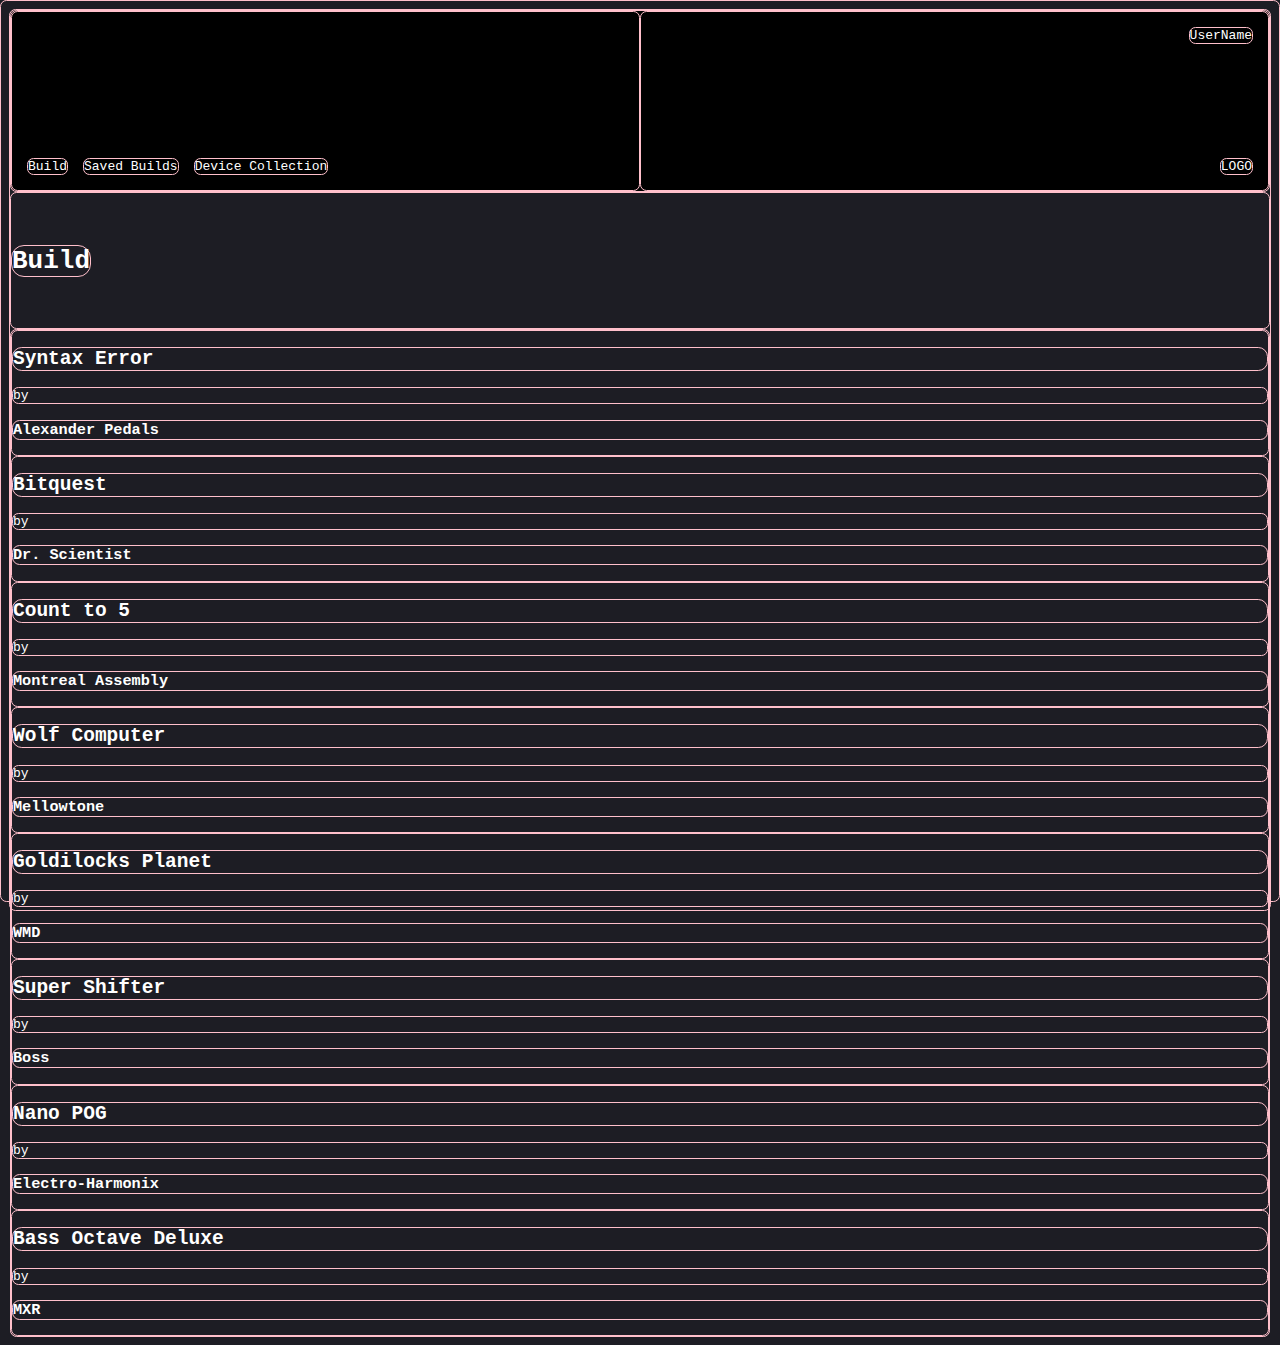
==== nuindex.html @ 6d1ebf52 "Add photos, create new html and css files to start over" ====
<!DOCTYPE html>
<html lang="en">
  <head>
    <title>Static Comp 1</title>
    <meta name="viewport" content="width=device-width, initial-scale=1">
    <link rel="stylesheet" type="text/css" href="http://yui.yahooapis.com/3.18.1/build/cssnormalize/cssnormalize-min.css">
    <link rel="stylesheet" type="text/css" href="nustyles.css"/>
  </head>
  <body>
    <section class="header">
      <div class="header-left">
        <div class="nav">Build</div>
        <div class="nav">Saved Builds</div>
        <div class="nav">Device Collection</div>
      </div>
      <div class="header-right">
        <div id="profile">UserName</div>
        <div id="logo">LOGO</div>
      </div>
    </section>
    <section class="page-view">
      <h1>Build</h1>
    </section>
    <main class="cards">
      <article class="pedal">
        <h2>Syntax Error</h2>
        <p>by</p>
        <h3>Alexander Pedals</h3>
      </article>
      <article class="pedal">
        <h2>Bitquest</h2>
        <p>by</p>
        <h3>Dr. Scientist</h3>
      </article>
      <article class="pedal">
        <h2>Count to 5</h2>
        <p>by</p>
        <h3>Montreal Assembly</h3>
      </article>
      <article class="pedal">
        <h2>Wolf Computer</h2>
        <p>by</p>
        <h3>Mellowtone</h3>
      </article>
      <article class="pedal">
        <h2>Goldilocks Planet</h2>
        <p>by</p>
        <h3>WMD</h3>
      </article>
      <article class="pedal">
        <h2>Super Shifter</h2>
        <p>by</p>
        <h3>Boss</h3>
      </article>
      <article class="pedal">
        <h2>Nano POG</h2>
        <p>by</p>
        <h3>Electro-Harmonix</h3>
      </article>
      <article class="pedal">
        <h2>Bass Octave Deluxe</h2>
        <p>by</p>
        <h3>MXR</h3>
      </article>
    </main>
  </body>
  </html>
---- nustyles.css ----
body,
html {
  background-color: #1d1d24;
  height: 100%;
  font-family: monospace;
}

* {
  border: 0.5mm solid pink;
  border-radius: 0.5em;
  color: white;
}

.header {
  display: flex;
  height: 20%;
  background-color: black;
}

.header-left,
.header-right {
  flex: 1 1 50%;
  display: flex
}

.header-left {
justify-content:flex-start;
align-items: flex-end;
}

.nav {
  margin-left: 15px;
  margin-bottom: 15px;
}

.header-right {
  flex-direction: column;
  justify-content: space-between;
  align-items: flex-end;
}

#profile {
  margin-top: 15px;
  margin-right: 15px;
  display: flex;
}

#logo {
  margin-bottom: 15px;
  margin-right: 15px;
}

.page-view {
  height: 15%;
  display: flex;
  align-items: center;
}

.cards {

}
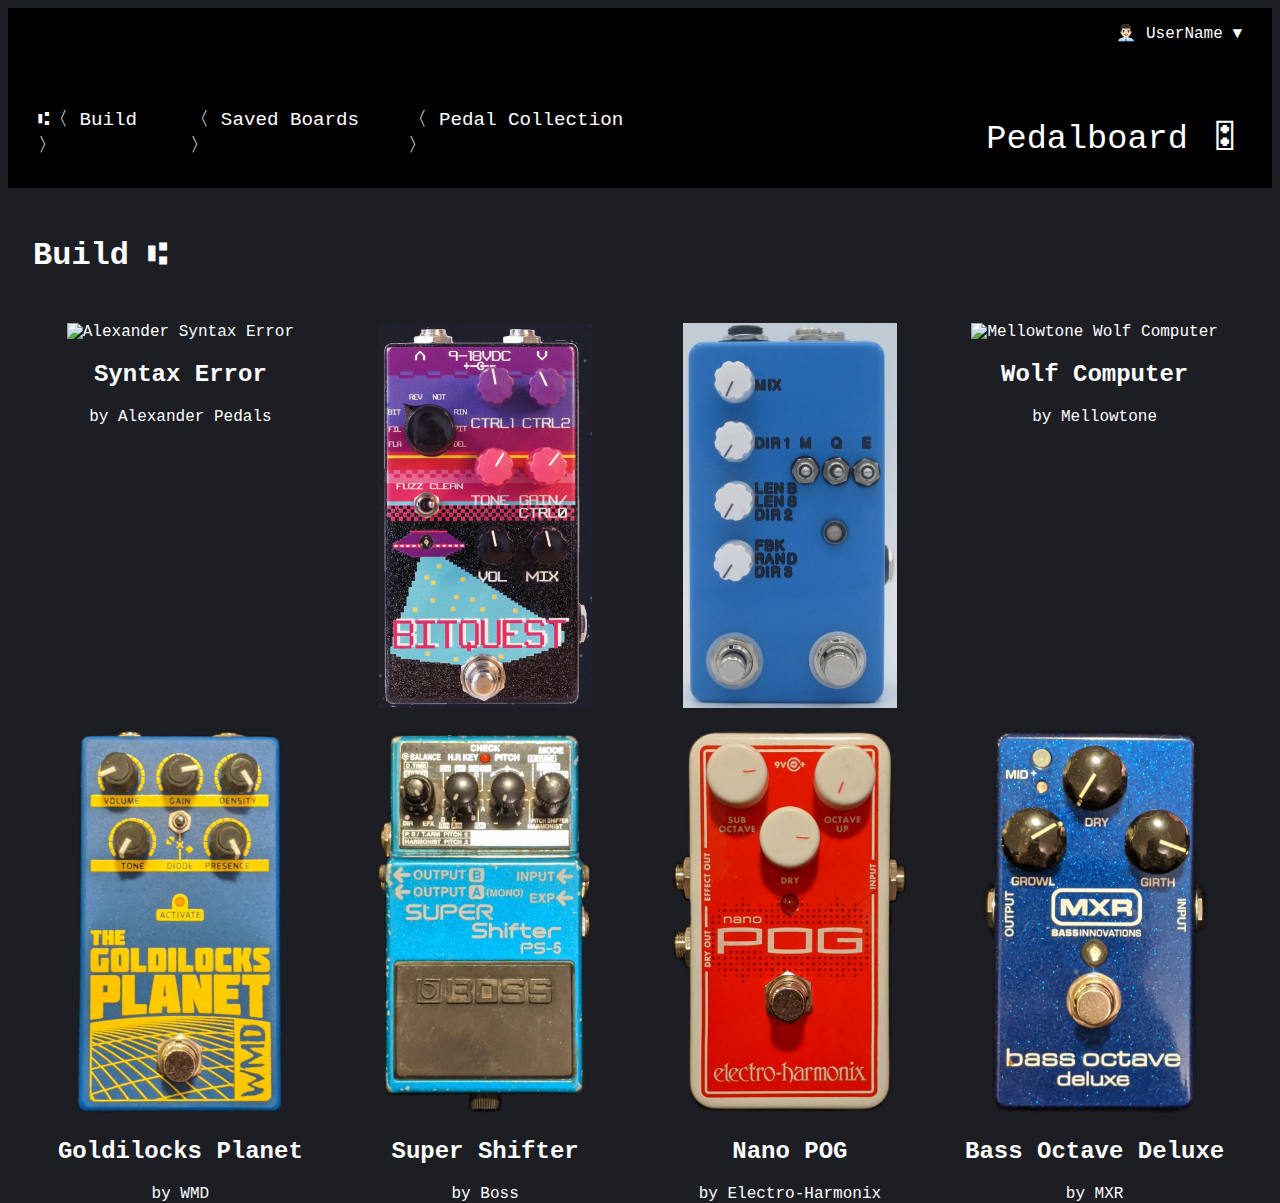
==== commit dbadbaf1: "Add four more pedal images, reformat h2 pedal description" ====
--- a/nuindex.html
+++ b/nuindex.html
@@ -9,59 +9,59 @@
   <body>
     <section class="header">
       <div class="header-left">
-        <div class="nav">Build</div>
-        <div class="nav">Saved Builds</div>
-        <div class="nav">Device Collection</div>
+        <nav>⑆〈 Build 〉</nav>
+        <nav>〈 Saved Boards 〉</nav>
+        <nav>〈 Pedal Collection 〉</nav>
       </div>
       <div class="header-right">
-        <div id="profile">UserName</div>
-        <div id="logo">LOGO</div>
+        <div id="profile">👨🏻‍💼 UserName ▼</div>
+        <div id="logo">Pedalboard 🎛</div>
       </div>
     </section>
     <section class="page-view">
-      <h1>Build</h1>
+      <h1>Build ⑆</h1>
     </section>
     <main class="cards">
       <article class="pedal">
+        <img src="assets/syntax_error.png" alt="Alexander Syntax Error"/>
         <h2>Syntax Error</h2>
-        <p>by</p>
-        <h3>Alexander Pedals</h3>
+        <p>by Alexander Pedals</p>
       </article>
       <article class="pedal">
+        <img src="assets/bitquest_front.png" alt="Dr Scientist Bitquest"/>
         <h2>Bitquest</h2>
-        <p>by</p>
-        <h3>Dr. Scientist</h3>
+        <p>by Dr. Scientist</p>
       </article>
       <article class="pedal">
+        <img src="assets/ct5_front.png" alt="Montreal Assembly Count to 5"/>
         <h2>Count to 5</h2>
-        <p>by</p>
-        <h3>Montreal Assembly</h3>
+        <p>by Montreal Assembly</p>
       </article>
       <article class="pedal">
+        <img src="assets/wolf_computer.png" alt="Mellowtone Wolf Computer"/>
         <h2>Wolf Computer</h2>
-        <p>by</p>
-        <h3>Mellowtone</h3>
+        <p>by Mellowtone</p>
       </article>
       <article class="pedal">
+        <img src="assets/goldilocks_planet.png" alt="WMD Goldilocks Planet"/>
         <h2>Goldilocks Planet</h2>
-        <p>by</p>
-        <h3>WMD</h3>
+        <p>by WMD</p>
       </article>
       <article class="pedal">
+        <img src="assets/super_shifter.png" alt="Boss Super Shifter"/>
         <h2>Super Shifter</h2>
-        <p>by</p>
-        <h3>Boss</h3>
+        <p>by Boss</p>
       </article>
       <article class="pedal">
+        <img src="assets/nano_pog.png" alt="EHX Nano POG"/>
         <h2>Nano POG</h2>
-        <p>by</p>
-        <h3>Electro-Harmonix</h3>
+        <p>by Electro-Harmonix</p>
       </article>
       <article class="pedal">
+        <img src="assets/bass_octave_deluxe.png" alt="MXR Bass Octave Deluxe"/>
         <h2>Bass Octave Deluxe</h2>
-        <p>by</p>
-        <h3>MXR</h3>
+        <p>by MXR</p>
       </article>
     </main>
   </body>
-  </html>
+</html>
--- a/nustyles.css
+++ b/nustyles.css
@@ -2,14 +2,14 @@
 html {
   background-color: #1d1d24;
   height: 100%;
-  font-family: monospace;
+  font-family: courier;
+  color: white;
 }
 
-* {
+/* * {
   border: 0.5mm solid pink;
   border-radius: 0.5em;
-  color: white;
-}
+} */
 
 .header {
   display: flex;
@@ -28,9 +28,17 @@
 align-items: flex-end;
 }
 
-.nav {
-  margin-left: 15px;
-  margin-bottom: 15px;
+nav {
+  margin-left: 30px;
+  margin-bottom: 30px;
+  cursor: pointer;
+  font-size: 1.2em;
+  transition: all 2s ease-in-out;
+}
+
+nav:hover {
+  color: #32a8a4;
+  transform: scale(1.1);
 }
 
 .header-right {
@@ -41,13 +49,14 @@
 
 #profile {
   margin-top: 15px;
-  margin-right: 15px;
+  margin-right: 30px;
   display: flex;
 }
 
 #logo {
-  margin-bottom: 15px;
-  margin-right: 15px;
+  font-size: 2.1em;
+  margin-bottom: 30px;
+  margin-right: 30px;
 }
 
 .page-view {
@@ -56,6 +65,34 @@
   align-items: center;
 }
 
+h1 {
+  margin-left: 25px;
+}
+
 .cards {
+  height: 350px;
+  margin-left: 20px;
+  margin-right: 25px;
+  margin-bottom: 200px;
+  display: flex;
+  flex-flow: row wrap;
+  justify-content: space-around;
+}
 
+.pedal {
+  flex: 1 0 25%;
+  /* width: 25%; */
+  height: 350px;
+  margin-bottom: 55px;
+  text-align: center;
 }
+
+img{
+  height: 385px;
+  /* width: 250px; */
+  transition: all .7s ease-in-out;
+}
+img:hover {
+  opacity: 0.4;
+  transform: scale(1.1);
+}
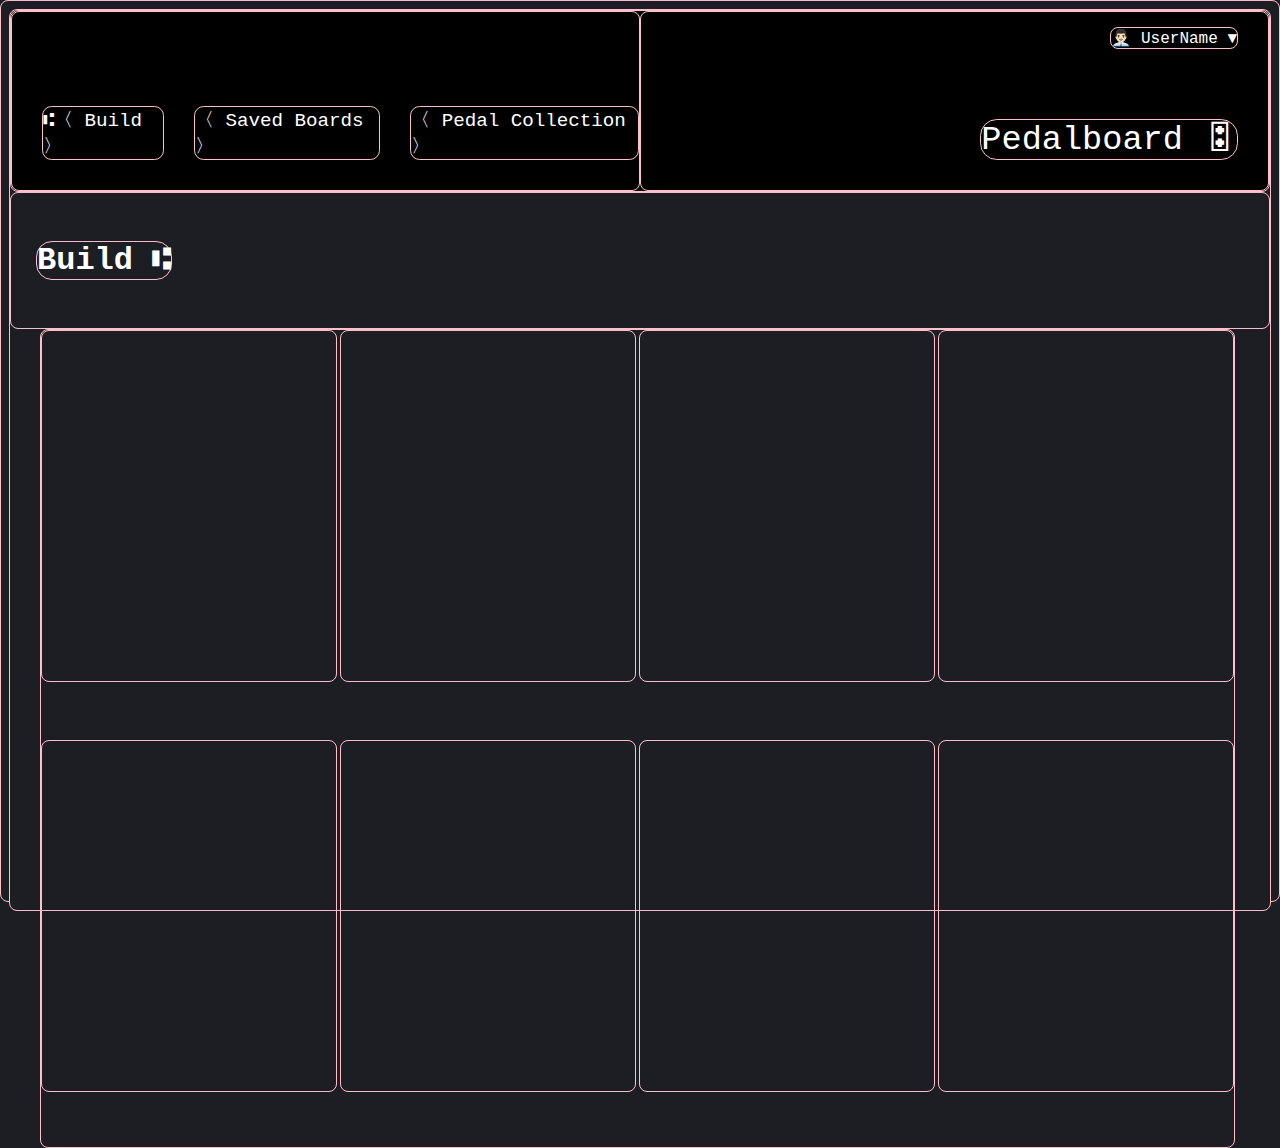
==== commit 7c30978d: "Change card display to grid, add div to contain card text content" ====
--- a/nuindex.html
+++ b/nuindex.html
@@ -24,43 +24,60 @@
     <main class="cards">
       <article class="pedal">
         <img src="assets/syntax_error.png" alt="Alexander Syntax Error"/>
-        <h2>Syntax Error</h2>
-        <p>by Alexander Pedals</p>
+        <div class="content">
+          <h1>⚡︎</h1>
+          <h2>Syntax Error</h2>
+          <p>by Alexander Pedals</p>
+        </div>
       </article>
       <article class="pedal">
         <img src="assets/bitquest_front.png" alt="Dr Scientist Bitquest"/>
-        <h2>Bitquest</h2>
-        <p>by Dr. Scientist</p>
+        <div class="content">
+          <h2>Bitquest</h2>
+          <p>by Dr. Scientist</p>
+        </div>
       </article>
       <article class="pedal">
         <img src="assets/ct5_front.png" alt="Montreal Assembly Count to 5"/>
-        <h2>Count to 5</h2>
-        <p>by Montreal Assembly</p>
+        <div class="content">
+          <h2>Count to 5</h2>
+          <p>by Montreal Assembly</p>
+        </div>
       </article>
       <article class="pedal">
         <img src="assets/wolf_computer.png" alt="Mellowtone Wolf Computer"/>
-        <h2>Wolf Computer</h2>
-        <p>by Mellowtone</p>
+        <div class="content">
+          <h2>Wolf Computer</h2>
+          <p>by Mellowtone</p>
+        </div>
       </article>
       <article class="pedal">
         <img src="assets/goldilocks_planet.png" alt="WMD Goldilocks Planet"/>
-        <h2>Goldilocks Planet</h2>
-        <p>by WMD</p>
+        <div class="content">
+          <h2>Goldilocks Planet</h2>
+          <p>by WMD</p>
+        </div>
       </article>
       <article class="pedal">
         <img src="assets/super_shifter.png" alt="Boss Super Shifter"/>
-        <h2>Super Shifter</h2>
-        <p>by Boss</p>
+        <div class="content">
+          <h2>Super Shifter</h2>
+          <p>by Boss</p>
+        </div>
       </article>
       <article class="pedal">
         <img src="assets/nano_pog.png" alt="EHX Nano POG"/>
-        <h2>Nano POG</h2>
-        <p>by Electro-Harmonix</p>
+        <div class="content">
+          <h2>Nano POG</h2>
+          <p>by Electro-Harmonix</p>
+        </div>
       </article>
       <article class="pedal">
         <img src="assets/bass_octave_deluxe.png" alt="MXR Bass Octave Deluxe"/>
-        <h2>Bass Octave Deluxe</h2>
-        <p>by MXR</p>
+        <div class="content">
+          <h2>Bass Octave Deluxe</h2>
+          <p>by MXR</p>
+        </div>
       </article>
     </main>
   </body>
--- a/nustyles.css
+++ b/nustyles.css
@@ -6,10 +6,10 @@
   color: white;
 }
 
-/* * {
+* {
   border: 0.5mm solid pink;
   border-radius: 0.5em;
-} */
+}
 
 .header {
   display: flex;
@@ -70,29 +70,51 @@
 }
 
 .cards {
-  height: 350px;
-  margin-left: 20px;
-  margin-right: 25px;
+  margin-left: 30px;
+  margin-right: 35px;
   margin-bottom: 200px;
-  display: flex;
-  flex-flow: row wrap;
-  justify-content: space-around;
+  display: grid;
+  grid-template-columns: repeat(4, 1fr);
+  grid-template-rows: auto auto;
+  grid-gap: 3px;
 }
 
 .pedal {
-  flex: 1 0 25%;
-  /* width: 25%; */
   height: 350px;
   margin-bottom: 55px;
-  text-align: center;
+  display: flex;
+  justify-content: center;
 }
 
-img{
+
+.pedal > img {
   height: 385px;
-  /* width: 250px; */
+  position: relative;
+  opacity: 0;
   transition: all .7s ease-in-out;
 }
-img:hover {
+
+.pedal > img:hover {
   opacity: 0.4;
   transform: scale(1.1);
 }
+
+.content {
+  position: absolute;
+  width: 250px;
+  align-items: flex-start;
+  display: flex;
+  flex-direction: column;
+  justify-content: flex-start;
+  opacity: 0;
+  transition: all .7s ease-in-out;
+}
+
+.pedal > .content:hover {
+  opacity: 1;
+  transform: scale(1.1);
+}
+
+.content > h2 {
+
+}
